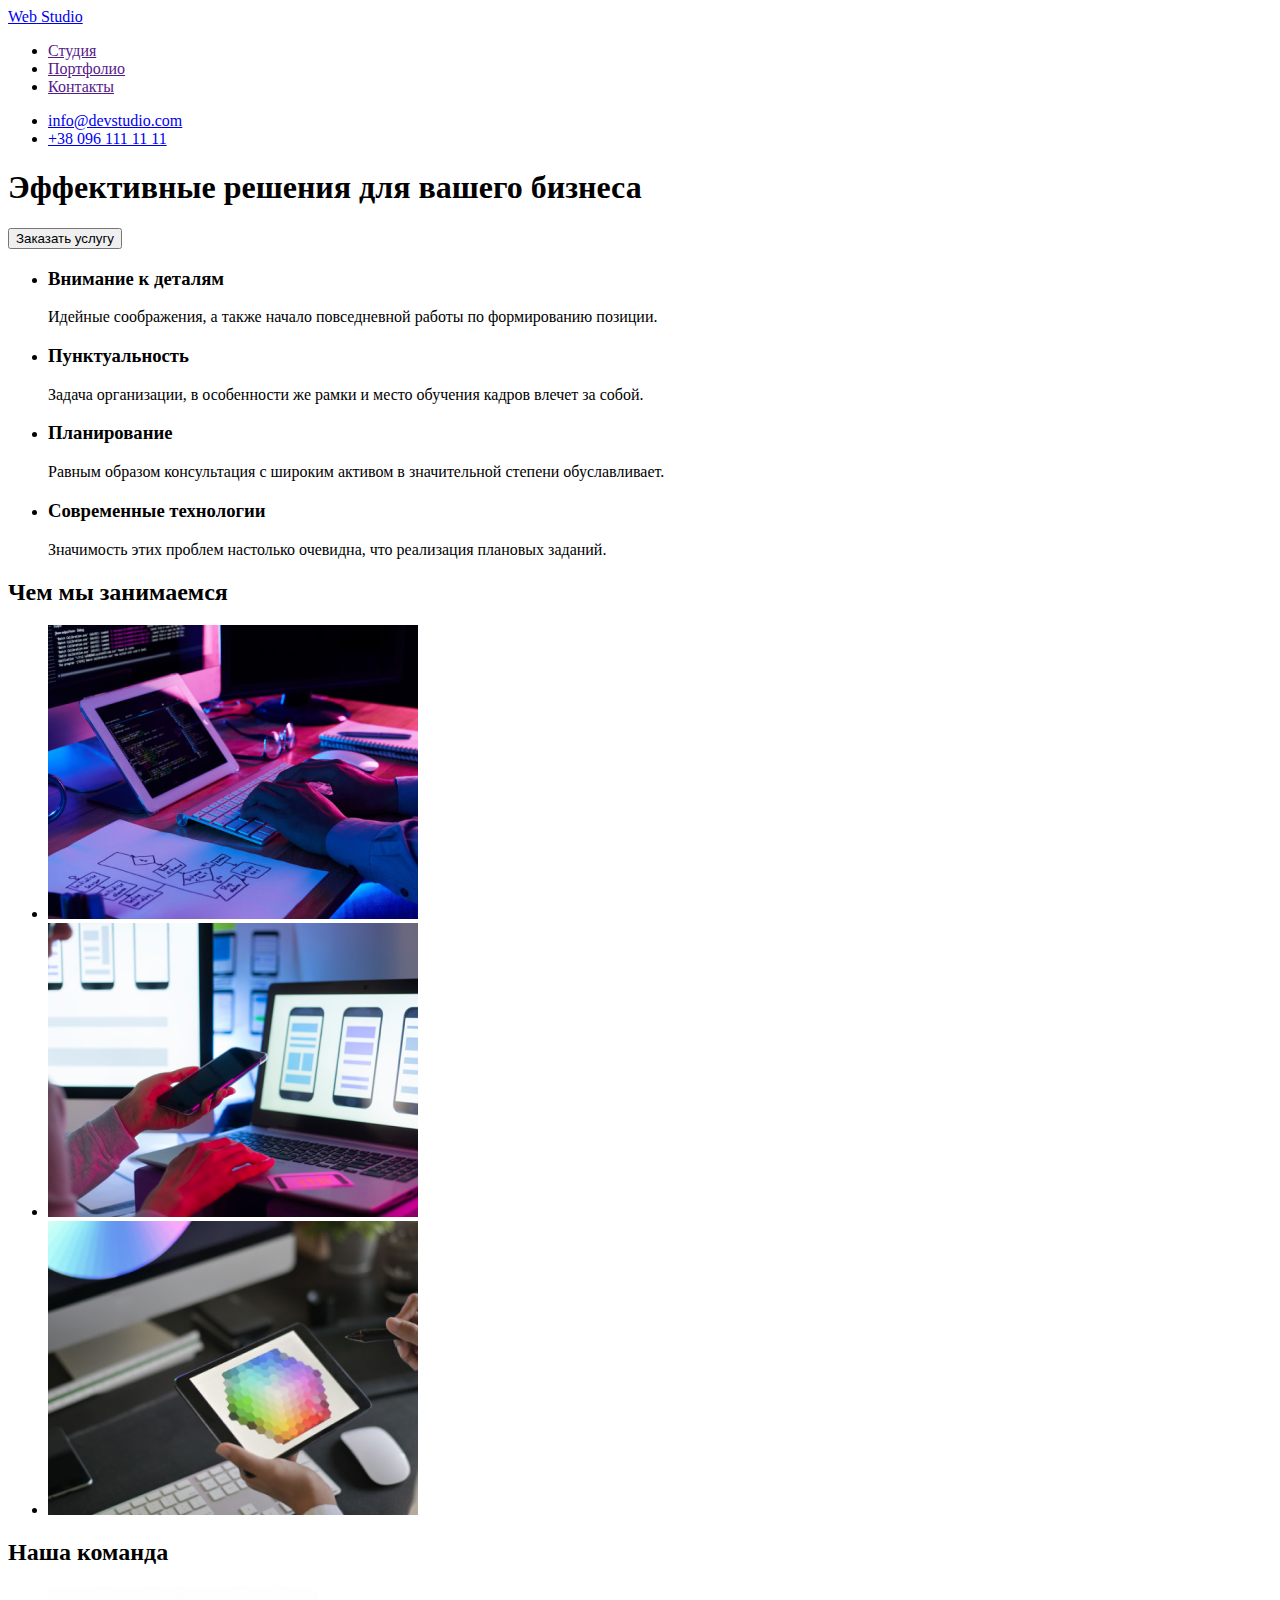
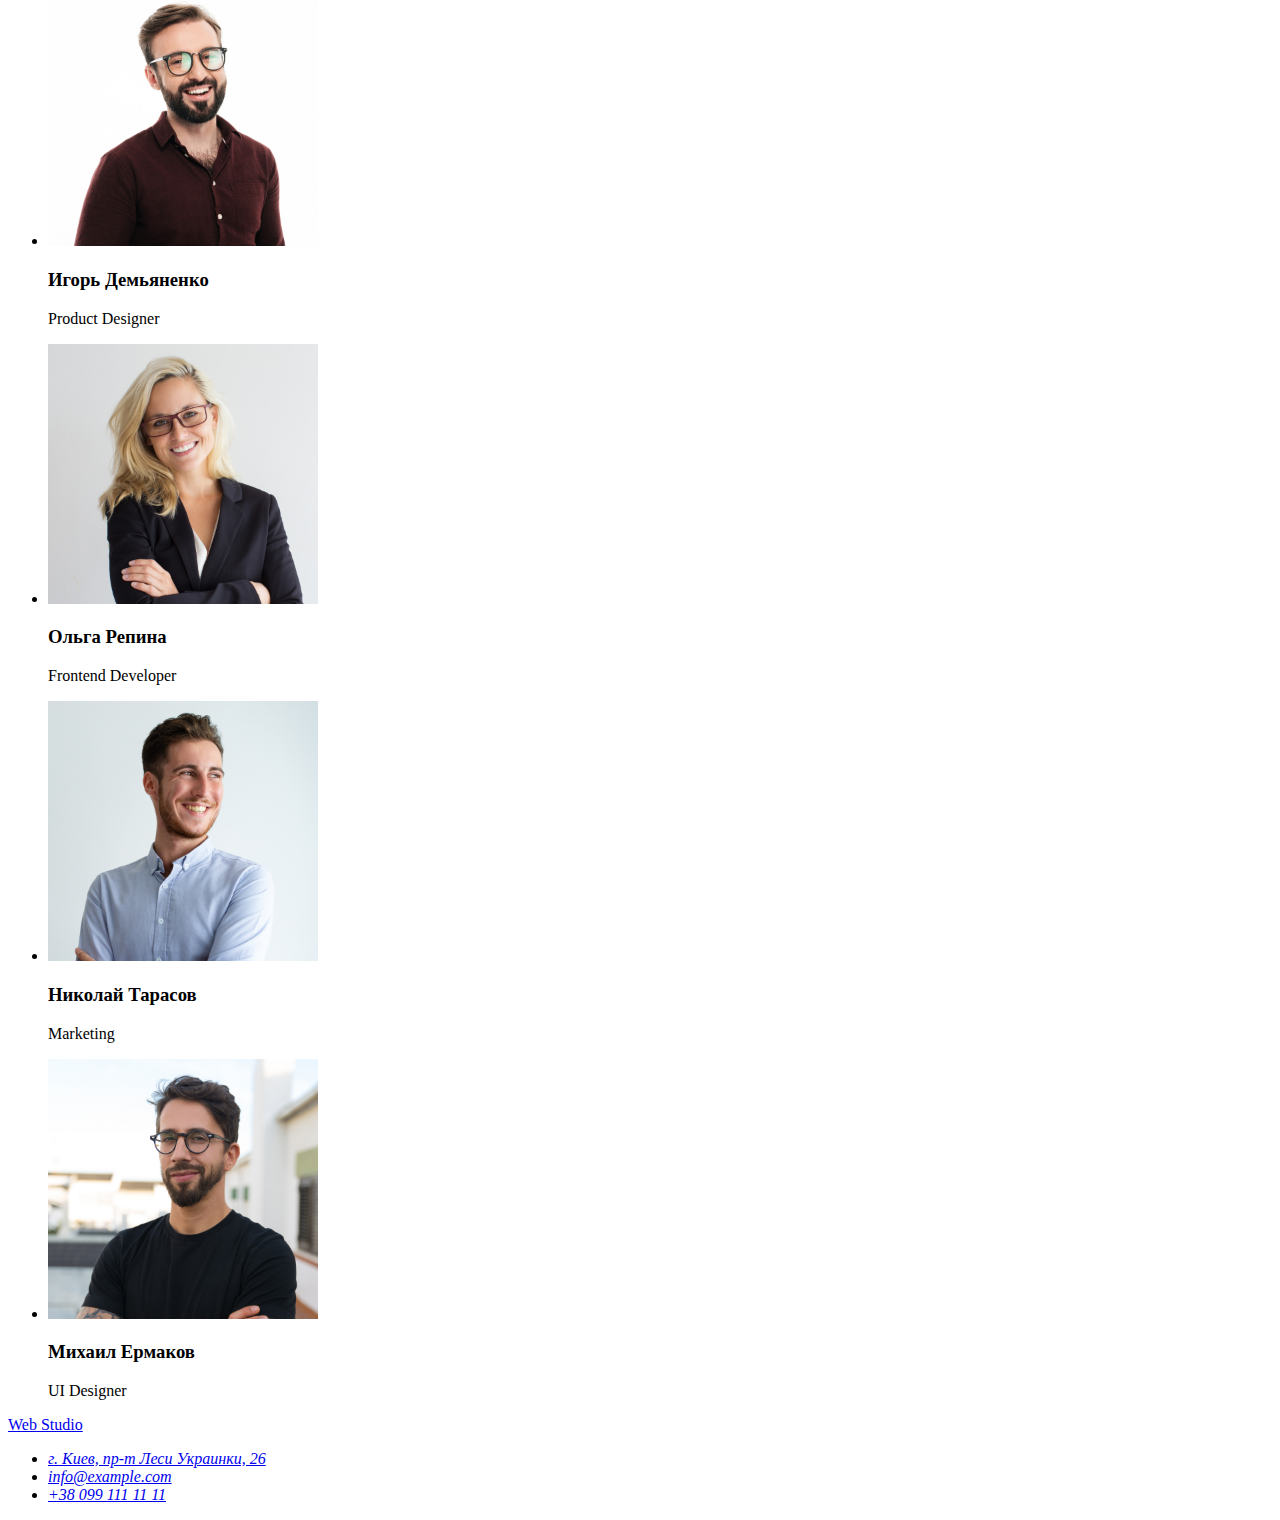
==== index.html @ b1310fa3 "hw-01" ====
<!DOCTYPE html>
<html lang="ru">
  <head>
    <meta charset="UTF-8" />
    <meta name="viewport" content="width=device-width, initial-scale=1.0" />
    <title>Web Studio</title>
    <link rel="stylesheet" href="./css/normalize.css" />
    <link rel="stylesheet" href="./css/style.css" />
  </head>
  <body>
    <header>
      <nav>
        <a href="/"><span>Web</span> Studio</a>
        <ul>
          <li><a href="">Студия</a></li>
          <li><a href="">Портфолио</a></li>
          <li><a href="">Контакты</a></li>
        </ul>
      </nav>
      <ul>
        <li><a href="mailto:info@devstudio.com">info@devstudio.com</a></li>
        <li><a href="tel:+380961111111">+38 096 111 11 11</a></li>
      </ul>
    </header>

    <main>
      <!--наш герой-->
      <section>
        <h1>Эффективные решения для вашего бизнеса</h1>
        <button type="button">Заказать услугу</button>
      </section>
      <section>
        <h2 hidden>Наши преимущества</h2>
        <ul>
          <li>
            <h3>Внимание к деталям</h3>
            <p>Идейные соображения, а также начало повседневной работы по формированию позиции.</p>
          </li>
          <li>
            <h3>Пунктуальность</h3>
            <p>
              Задача организации, в особенности же рамки и место обучения кадров влечет за собой.
            </p>
          </li>
          <li>
            <h3>Планирование</h3>
            <p>
              Равным образом консультация с широким активом в значительной степени обуславливает.
            </p>
          </li>
          <li>
            <h3>Современные технологии</h3>
            <p>Значимость этих проблем настолько очевидна, что реализация плановых заданий.</p>
          </li>
        </ul>
      </section>
      <section>
        <h2>Чем мы занимаемся</h2>
        <ul>
          <li>
            <img
              src="./img/section1/img1.png"
              alt="Набирает код на клавиатуре"
              width="370"
              height="294"
            />
          </li>
          <li>
            <img
              src="./img/section1/img2.png"
              alt="Работа над интерфейсом приложения"
              width="370"
              height="294"
            />
          </li>
          <li>
            <img src="./img/section1/img3.png" alt="Подбирает оттенок" width="370" height="294" />
          </li>
        </ul>
      </section>
      <section>
        <h2>Наша команда</h2>
        <ul>
          <li>
            <img src="./img/workers/img1.jpg" alt="фото дизайнера" width="270" height="260" />
            <h3>Игорь Демьяненко</h3>
            <p lang="en">Product Designer</p>
          </li>
          <li>
            <img src="./img/workers/img2.jpg" alt="фото разработчика" width="270" height="260" />
            <h3>Ольга Репина</h3>
            <p lang="en">Frontend Developer</p>
          </li>
          <li>
            <img src="./img/workers/img3.jpg" alt="фото маркетолога" width="270" height="260" />
            <h3>Николай Тарасов</h3>
            <p lang="en">Marketing</p>
          </li>
          <li>
            <img src="./img/workers/img4.jpg" alt="фото дизайнера" width="270" height="260" />
            <h3>Михаил Ермаков</h3>
            <p lang="en">UI Designer</p>
          </li>
        </ul>
      </section>
    </main>

    <footer>
      <a href="./"><span>Web</span> Studio</a>
      <address>
        <ul>
          <li>
            <a
              href="https://goo.gl/maps/Q6uRzFfssZwTeoqv6"
              target="_blank"
              rel="noopener noreferrer"
              >г. Киев, пр-т Леси Украинки, 26</a
            >
          </li>
          <li><a href="mailto:info@example.com">info@example.com</a></li>
          <li><a href="tel:+380961111111">+38 099 111 11 11</a></li>
        </ul>
      </address>
    </footer>
  </body>
</html>
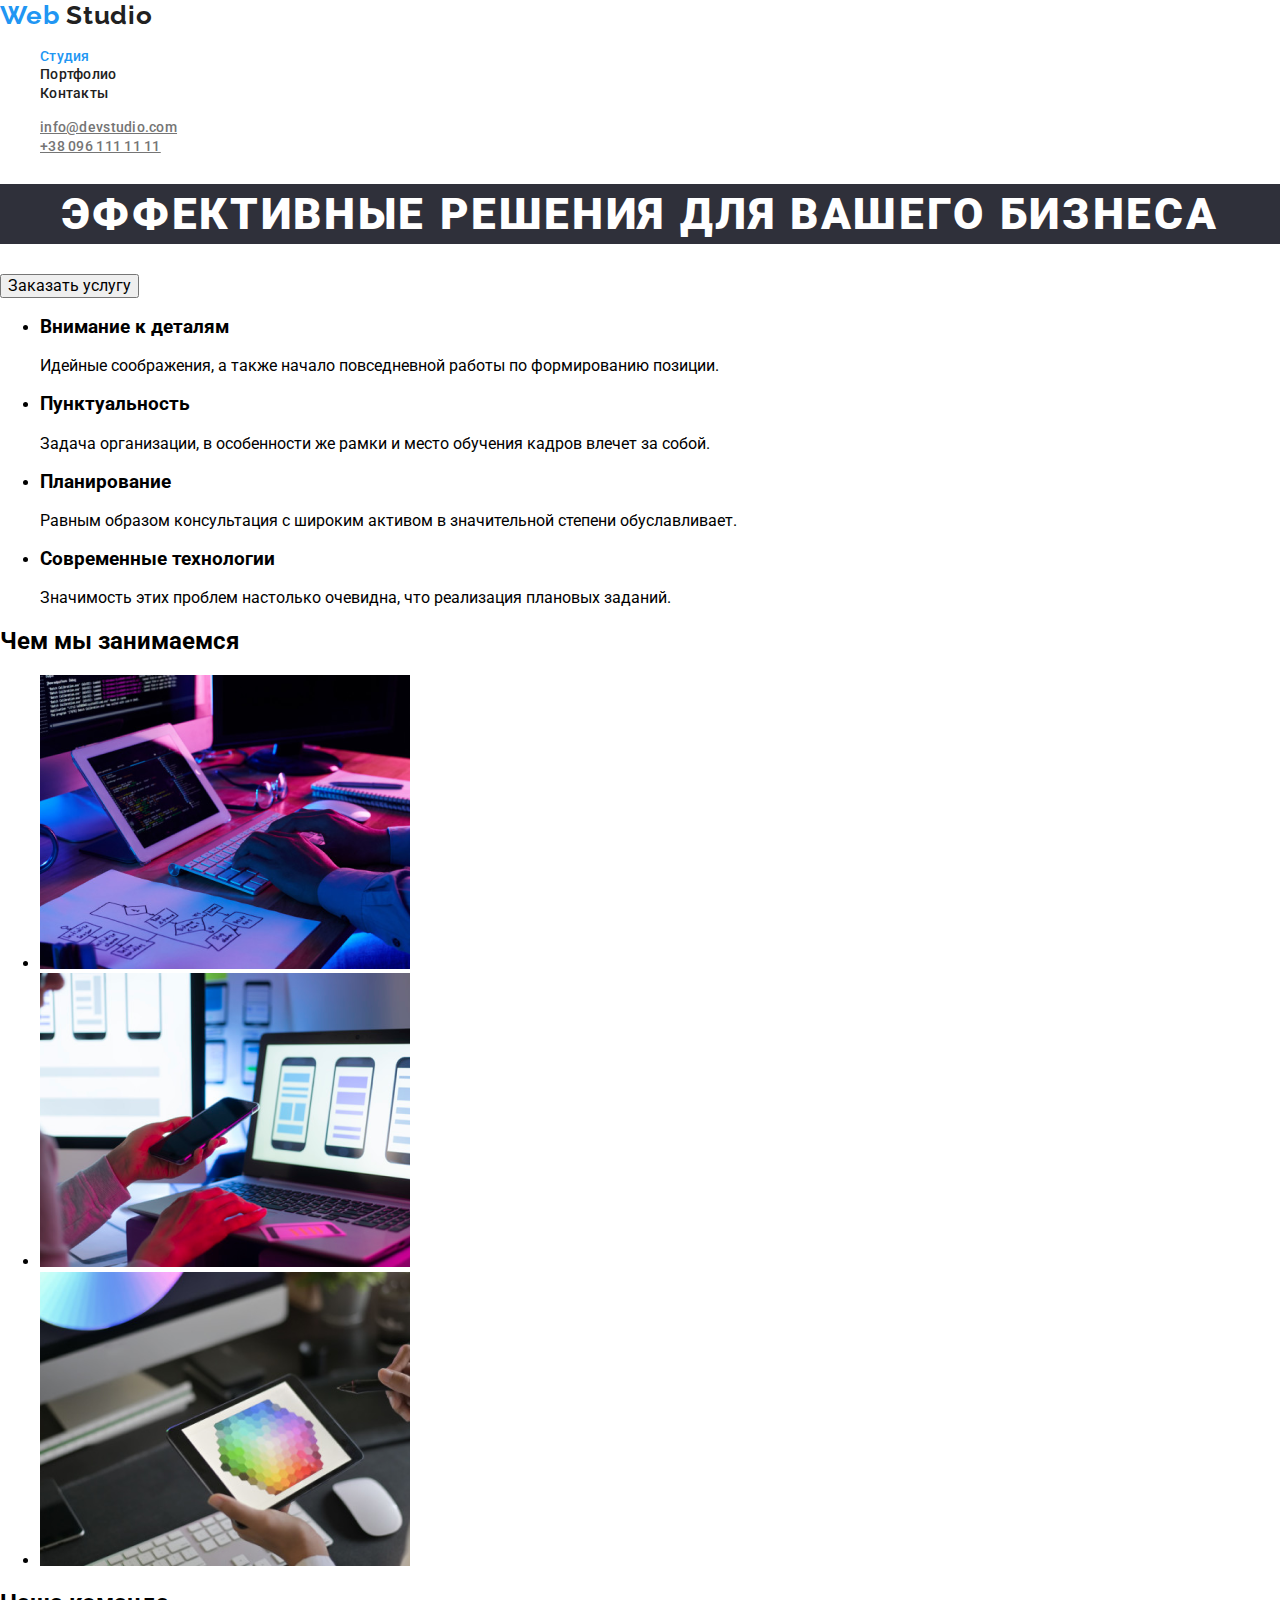
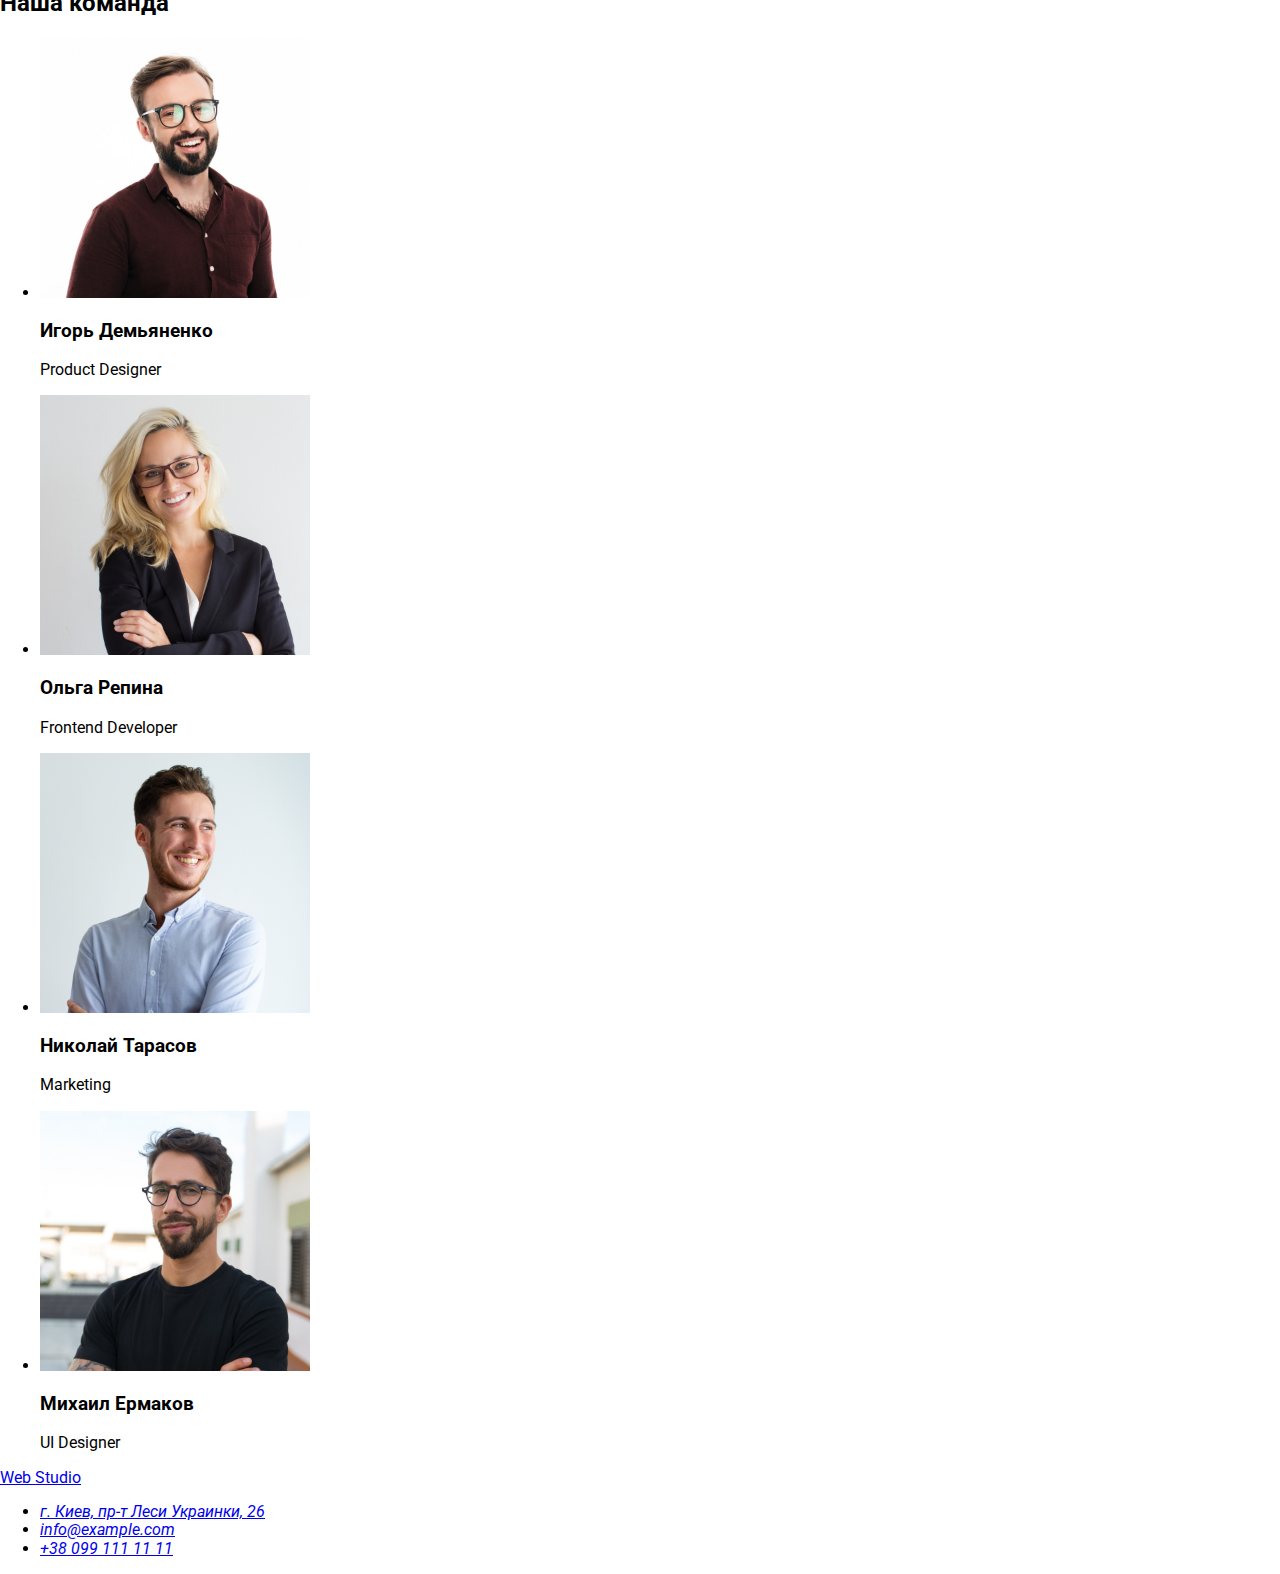
==== commit 36b9fbd8: "add classes" ====
--- a/index.html
+++ b/index.html
@@ -4,30 +4,41 @@
     <meta charset="UTF-8" />
     <meta name="viewport" content="width=device-width, initial-scale=1.0" />
     <title>Web Studio</title>
-    <link rel="stylesheet" href="./css/normalize.css" />
-    <link rel="stylesheet" href="./css/style.css" />
+    <link rel="preconnect" href="https://fonts.gstatic.com" />
+    <link
+      href="https://fonts.googleapis.com/css2?family=Raleway:wght@700&family=Roboto:wght@400;500;700;900&display=swap"
+      rel="stylesheet"
+    />
+    <link rel="stylesheet" href="./css/modern-normalize.css" />
+    <link rel="stylesheet" href="./css/styles.css" />
   </head>
   <body>
-    <header>
-      <nav>
-        <a href="/"><span>Web</span> Studio</a>
-        <ul>
-          <li><a href="">Студия</a></li>
-          <li><a href="">Портфолио</a></li>
-          <li><a href="">Контакты</a></li>
+    <header class="header">
+      <nav class="navigation">
+        <a class="header-logo-link" href="/"><span class="logo-decoration">Web</span> Studio</a>
+        <ul class="header-nav-list">
+          <li class="header-nav-point"><a class="header-nav-link page" href="">Студия</a></li>
+          <li class="header-nav-point">
+            <a class="header-nav-link" href="./portfolio.html">Портфолио</a>
+          </li>
+          <li class="header-nav-point"><a class="header-nav-link" href="">Контакты</a></li>
         </ul>
       </nav>
-      <ul>
-        <li><a href="mailto:info@devstudio.com">info@devstudio.com</a></li>
-        <li><a href="tel:+380961111111">+38 096 111 11 11</a></li>
+      <ul class="contacts">
+        <li class="contacts-list">
+          <a class="contacts-link" href="mailto:info@devstudio.com">info@devstudio.com</a>
+        </li>
+        <li class="contacts-list">
+          <a class="contacts-link" href="tel:+380961111111">+38 096 111 11 11</a>
+        </li>
       </ul>
     </header>
 
     <main>
       <!--наш герой-->
-      <section>
-        <h1>Эффективные решения для вашего бизнеса</h1>
-        <button type="button">Заказать услугу</button>
+      <section class="hero">
+        <h1 class="hero-title">Эффективные решения для вашего бизнеса</h1>
+        <button class="btn" type="button">Заказать услугу</button>
       </section>
       <section>
         <h2 hidden>Наши преимущества</h2>
--- a/css/styles.css
+++ b/css/styles.css
@@ -0,0 +1,85 @@
+:root {
+  --main-text-color: #757575;
+  --accent-color-blue: #2196f3;
+  --text-white-color: #ffffff;
+  --color-head-link-title: #212121;
+  --background-page: #e5e5e5;
+  --hero-background-color: #2f303a;
+  --background-grey-color: #f5f4fa;
+  --footer-link-color: rgba(255, 255, 255, 0.6);
+
+  --text-main-font: roboto, sans-serif;
+  --text-logo-font: raleway, sans-serif;
+}
+
+body {
+  font-family: var(--text-main-font);
+}
+
+/*     header     */
+
+.header-logo-link {
+  color: var(--color-head-link-title);
+  font-family: var(--text-logo-font);
+  font-style: normal;
+  font-weight: 700;
+  font-size: 26px;
+  line-height: 1.192;
+  letter-spacing: 0.03em;
+
+  text-decoration: none;
+}
+
+.logo-decoration {
+  color: var(--accent-color-blue);
+}
+
+.header-nav-list,
+.contacts-list {
+  list-style: none;
+}
+
+.header-nav-link {
+  color: var(--color-head-link-title);
+  text-decoration: none;
+  font-weight: 500;
+  font-size: 14px;
+  line-height: 1.143;
+  letter-spacing: 0.02em;
+}
+
+.header-nav-link:hover,
+.header-nav-link:focus {
+  color: var(--accent-color-blue);
+}
+
+.header-nav-link.page {
+  color: var(--accent-color-blue);
+}
+
+.contacts-link {
+  color: var(--main-text-color);
+  font-weight: 500;
+  font-size: 14px;
+  line-height: 1.143;
+  letter-spacing: 0.02em;
+}
+
+.contacts-link:hover,
+.contacts-link:focus {
+  color: var(--accent-color-blue);
+}
+
+/*    end header    */
+
+/*     HERO   */
+.hero-title {
+  color: var(--text-white-color);
+  font-weight: 900;
+  font-size: 44px;
+  line-height: 1.364;
+  text-align: center;
+  letter-spacing: 0.06em;
+  text-transform: uppercase;
+  background-color: var(--hero-background-color);
+}
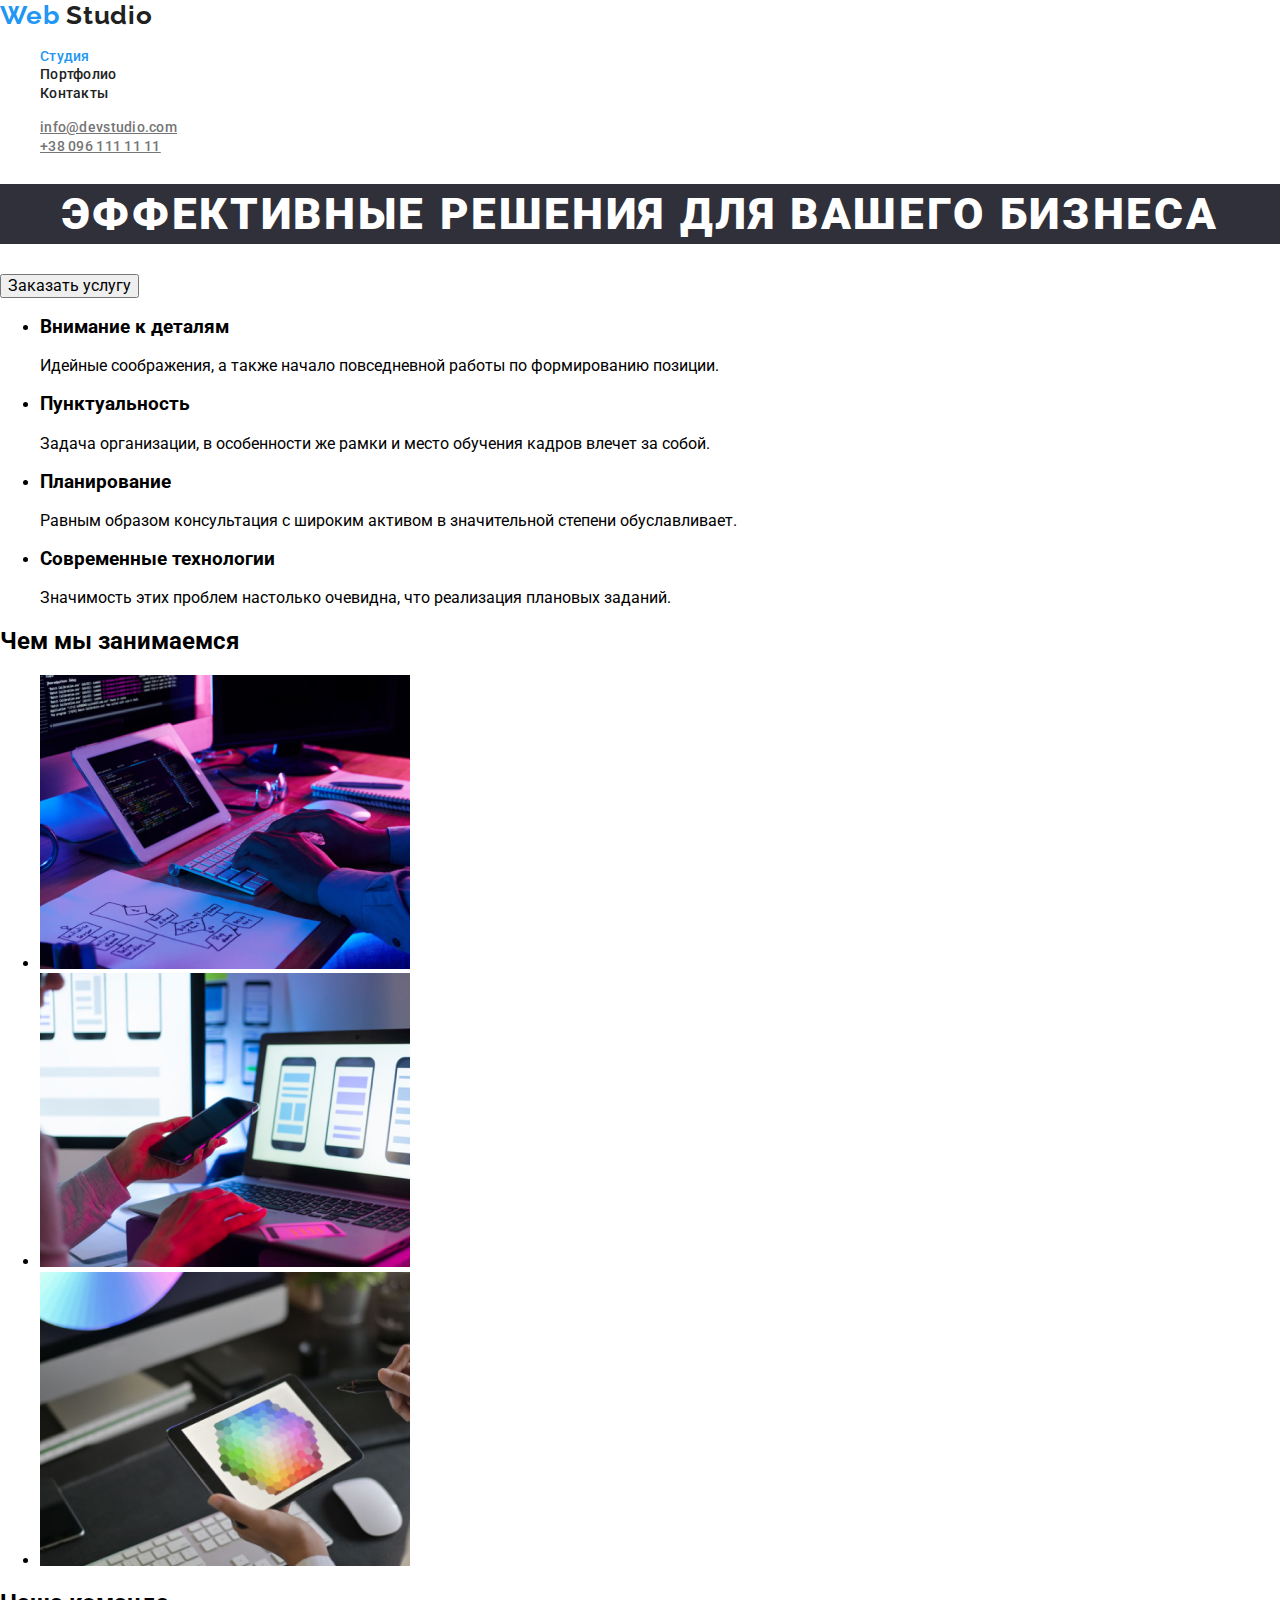
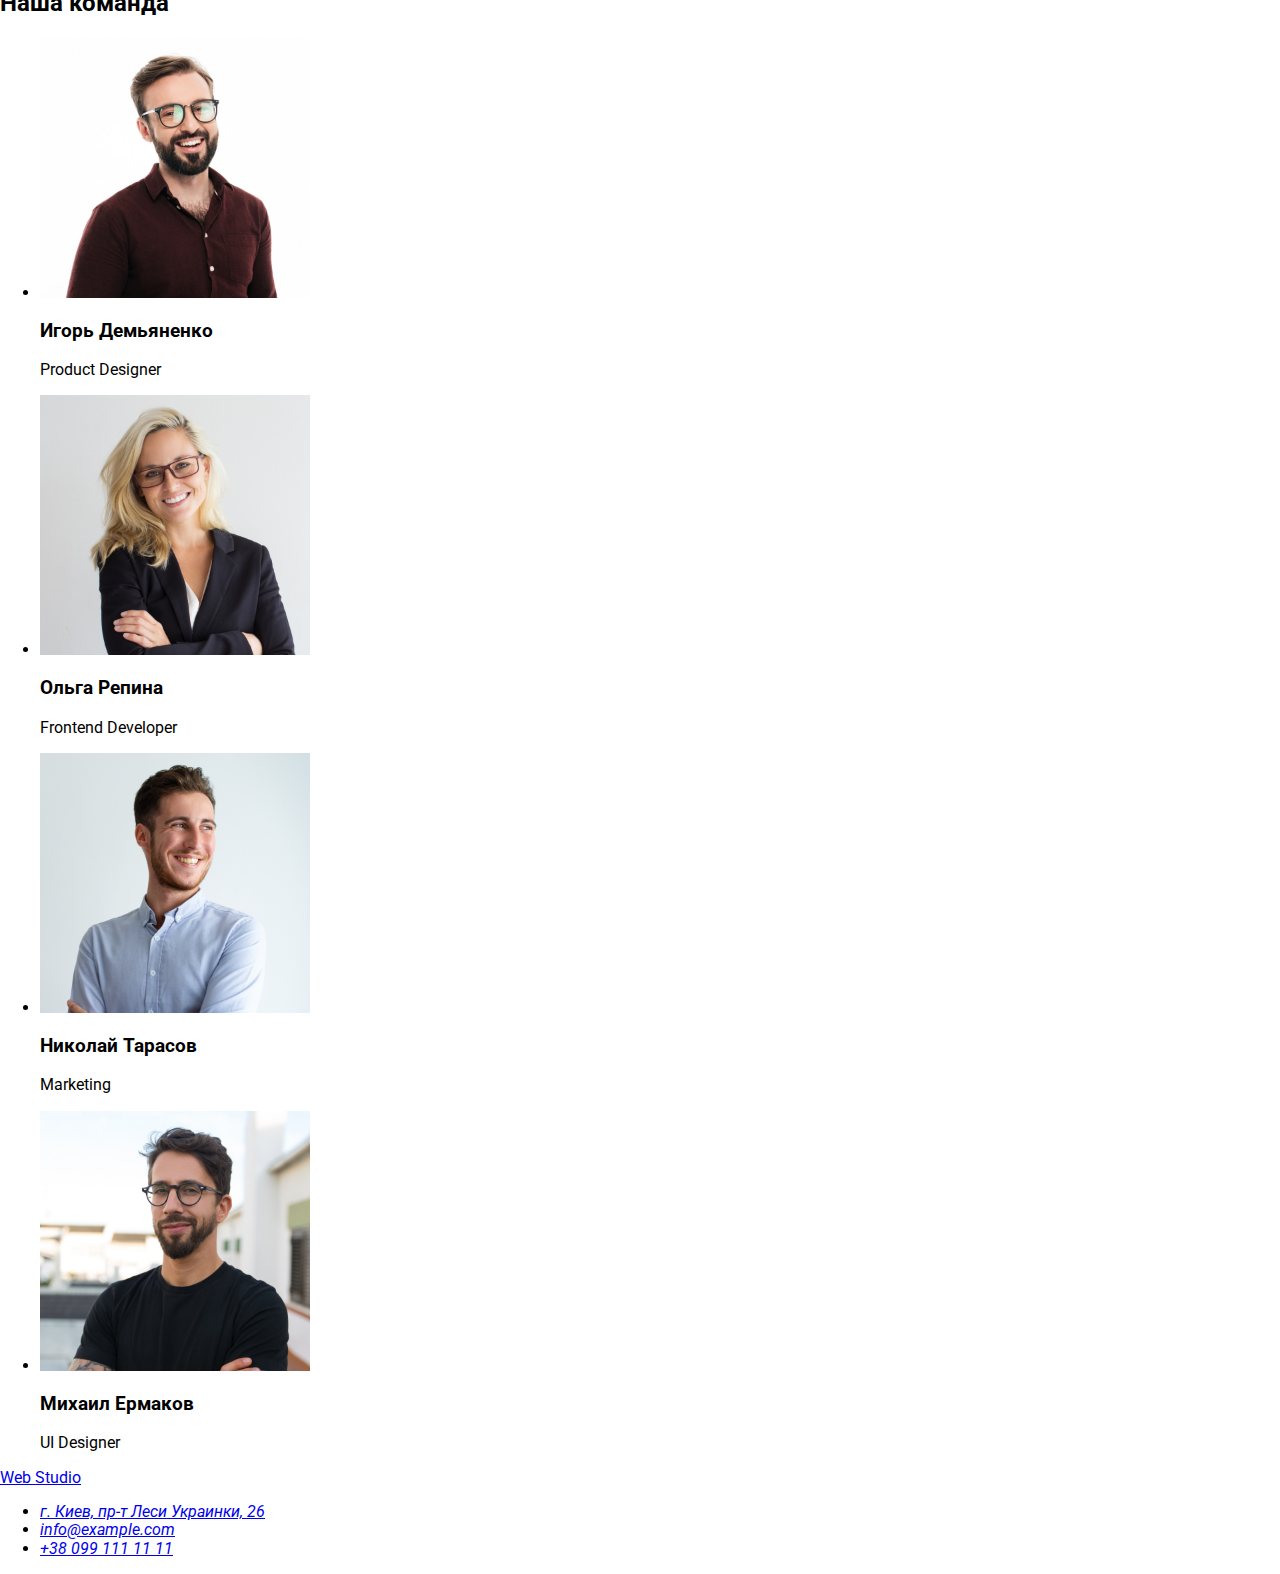
==== commit 48588259: "correct img" ====
--- a/index.html
+++ b/index.html
@@ -70,7 +70,7 @@
         <ul>
           <li>
             <img
-              src="./img/section1/img1.png"
+              src="./img/section1/img1.jpg"
               alt="Набирает код на клавиатуре"
               width="370"
               height="294"
@@ -78,14 +78,14 @@
           </li>
           <li>
             <img
-              src="./img/section1/img2.png"
+              src="./img/section1/img2.jpg"
               alt="Работа над интерфейсом приложения"
               width="370"
               height="294"
             />
           </li>
           <li>
-            <img src="./img/section1/img3.png" alt="Подбирает оттенок" width="370" height="294" />
+            <img src="./img/section1/img3.jpg" alt="Подбирает оттенок" width="370" height="294" />
           </li>
         </ul>
       </section>
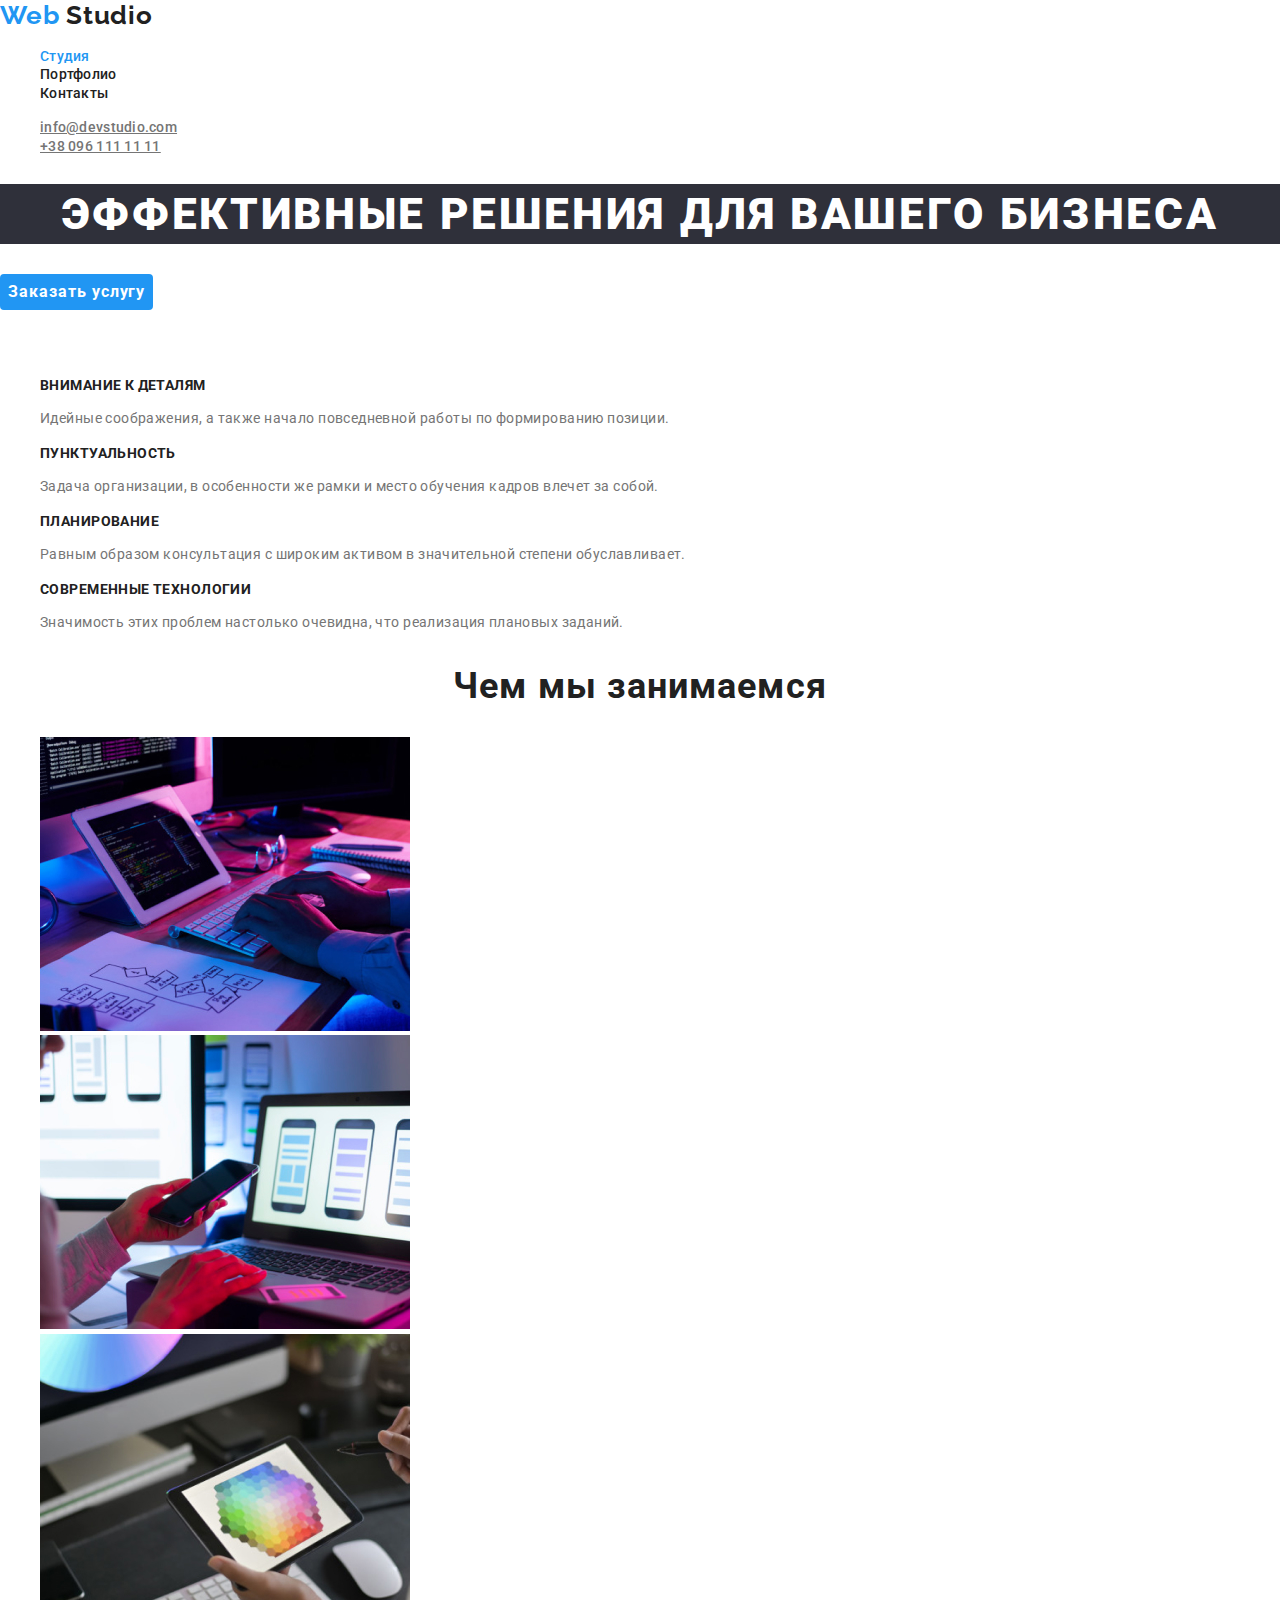
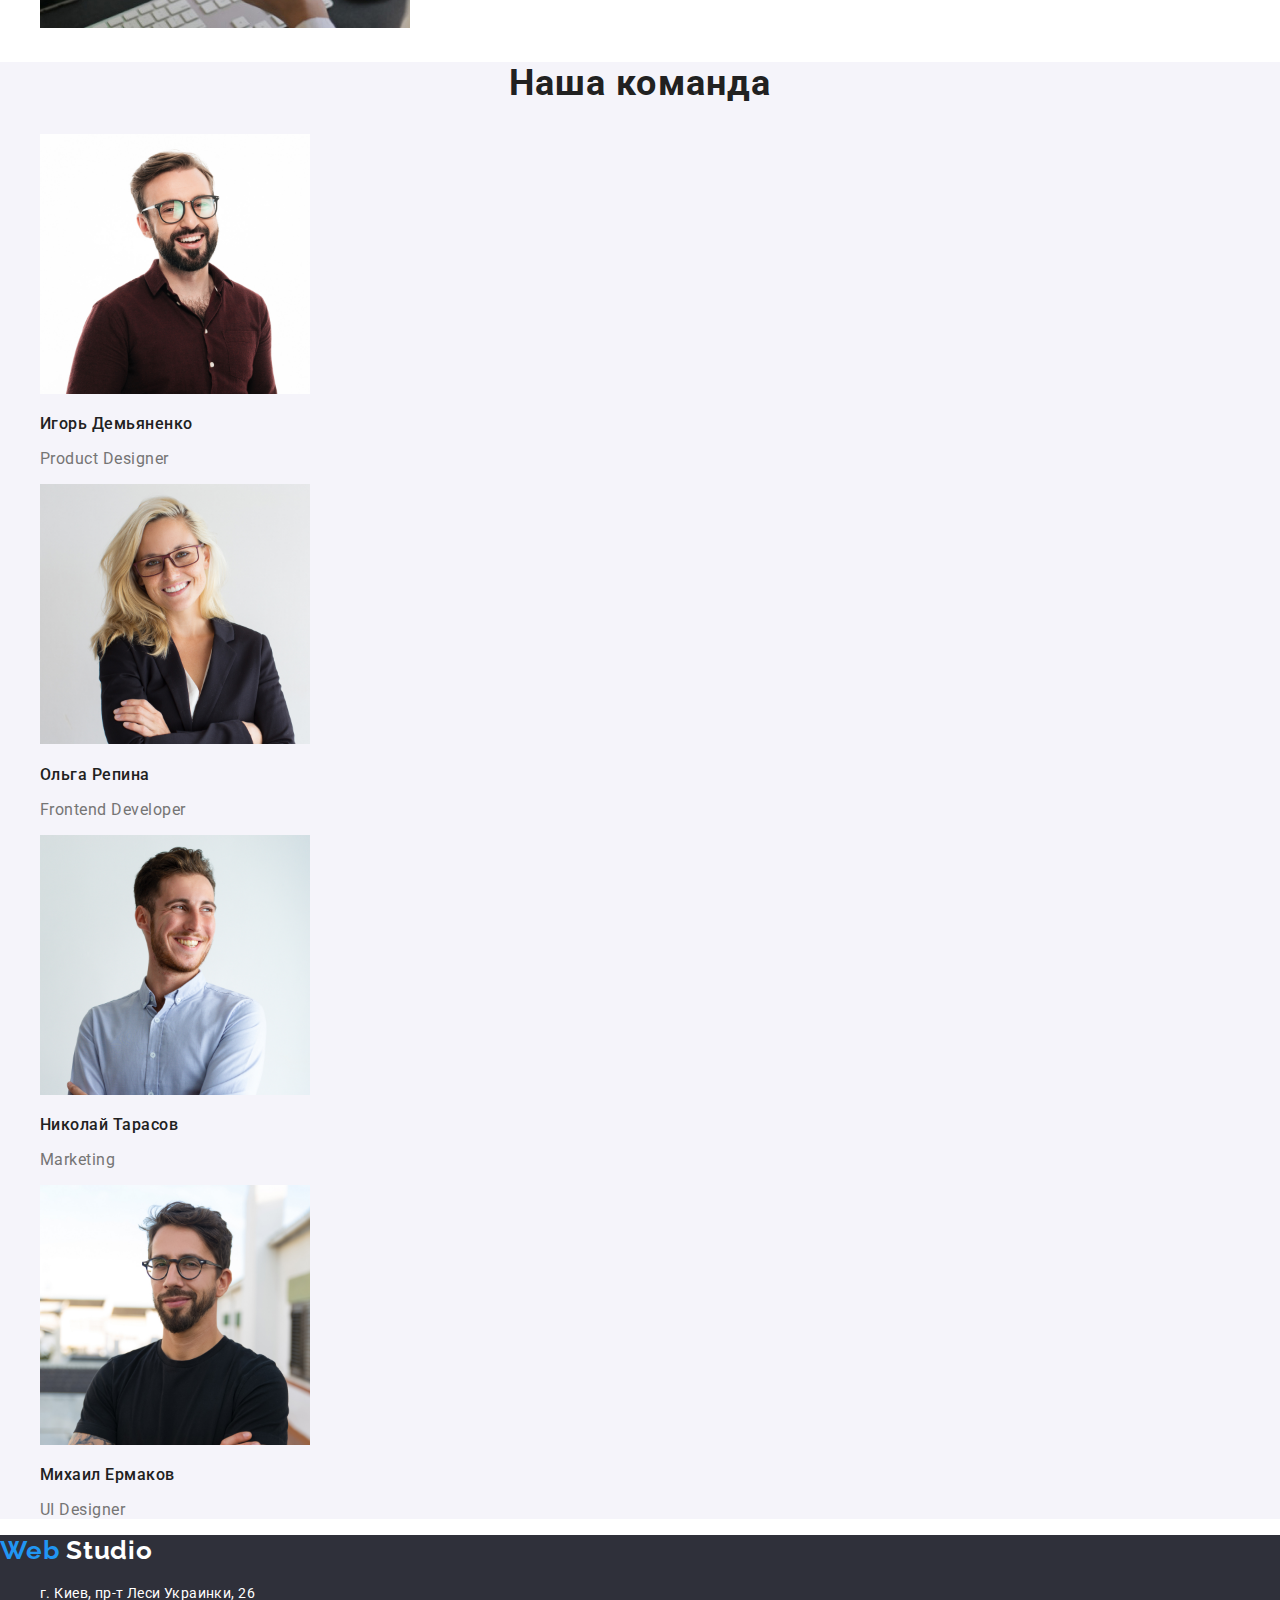
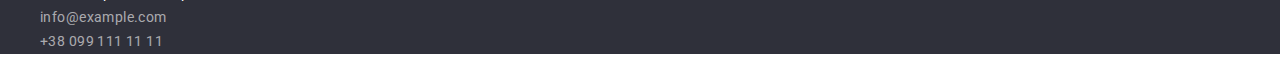
==== commit 77237944: "correction index.html" ====
--- a/index.html
+++ b/index.html
@@ -16,7 +16,7 @@
     <header class="header">
       <nav class="navigation">
         <a class="header-logo-link" href="/"><span class="logo-decoration">Web</span> Studio</a>
-        <ul class="header-nav-list">
+        <ul class="header-nav-list list-customization">
           <li class="header-nav-point"><a class="header-nav-link page" href="">Студия</a></li>
           <li class="header-nav-point">
             <a class="header-nav-link" href="./portfolio.html">Портфолио</a>
@@ -24,7 +24,7 @@
           <li class="header-nav-point"><a class="header-nav-link" href="">Контакты</a></li>
         </ul>
       </nav>
-      <ul class="contacts">
+      <ul class="contacts list-customization">
         <li class="contacts-list">
           <a class="contacts-link" href="mailto:info@devstudio.com">info@devstudio.com</a>
         </li>
@@ -40,96 +40,137 @@
         <h1 class="hero-title">Эффективные решения для вашего бизнеса</h1>
         <button class="btn" type="button">Заказать услугу</button>
       </section>
-      <section>
-        <h2 hidden>Наши преимущества</h2>
-        <ul>
-          <li>
-            <h3>Внимание к деталям</h3>
-            <p>Идейные соображения, а также начало повседневной работы по формированию позиции.</p>
+      <section class="advantages">
+        <h2 class="hidden-title">Наши преимущества</h2>
+        <ul class="advantages-list list-customization">
+          <li class="advantages-list-point">
+            <h3 class="advantages-list-title">Внимание к деталям</h3>
+            <p class="advantages-list-text">
+              Идейные соображения, а также начало повседневной работы по формированию позиции.
+            </p>
           </li>
-          <li>
-            <h3>Пунктуальность</h3>
-            <p>
+          <li class="advantages-list-point">
+            <h3 class="advantages-list-title">Пунктуальность</h3>
+            <p class="advantages-list-text">
               Задача организации, в особенности же рамки и место обучения кадров влечет за собой.
             </p>
           </li>
-          <li>
-            <h3>Планирование</h3>
-            <p>
+          <li class="advantages-list-point">
+            <h3 class="advantages-list-title">Планирование</h3>
+            <p class="advantages-list-text">
               Равным образом консультация с широким активом в значительной степени обуславливает.
             </p>
           </li>
-          <li>
-            <h3>Современные технологии</h3>
-            <p>Значимость этих проблем настолько очевидна, что реализация плановых заданий.</p>
+          <li class="advantages-list-point">
+            <h3 class="advantages-list-title">Современные технологии</h3>
+            <p class="advantages-list-text">
+              Значимость этих проблем настолько очевидна, что реализация плановых заданий.
+            </p>
           </li>
         </ul>
       </section>
-      <section>
-        <h2>Чем мы занимаемся</h2>
-        <ul>
-          <li>
+      <section class="services">
+        <h2 class="services-title">Чем мы занимаемся</h2>
+        <ul class="services-list list-customization">
+          <li class="services-list-point">
             <img
+              class="services-list-img"
               src="./img/section1/img1.jpg"
               alt="Набирает код на клавиатуре"
               width="370"
               height="294"
             />
           </li>
-          <li>
+          <li class="services-list-point">
             <img
+              class="services-list-img"
               src="./img/section1/img2.jpg"
               alt="Работа над интерфейсом приложения"
               width="370"
               height="294"
             />
           </li>
-          <li>
-            <img src="./img/section1/img3.jpg" alt="Подбирает оттенок" width="370" height="294" />
+          <li class="services-list-point">
+            <img
+              class="services-list-img"
+              src="./img/section1/img3.jpg"
+              alt="Подбирает оттенок"
+              width="370"
+              height="294"
+            />
           </li>
         </ul>
       </section>
-      <section>
-        <h2>Наша команда</h2>
-        <ul>
-          <li>
-            <img src="./img/workers/img1.jpg" alt="фото дизайнера" width="270" height="260" />
-            <h3>Игорь Демьяненко</h3>
-            <p lang="en">Product Designer</p>
+      <section class="team">
+        <h2 class="team-title">Наша команда</h2>
+        <ul class="team-list list-customization">
+          <li class="team-list-point">
+            <img
+              class="team-list-img"
+              src="./img/workers/img1.jpg"
+              alt="фото дизайнера"
+              width="270"
+              height="260"
+            />
+            <h3 class="team-list-title">Игорь Демьяненко</h3>
+            <p class="team-list-description" lang="en">Product Designer</p>
           </li>
-          <li>
-            <img src="./img/workers/img2.jpg" alt="фото разработчика" width="270" height="260" />
-            <h3>Ольга Репина</h3>
-            <p lang="en">Frontend Developer</p>
+          <li class="team-list-point">
+            <img
+              class="team-list-img"
+              src="./img/workers/img2.jpg"
+              alt="фото разработчика"
+              width="270"
+              height="260"
+            />
+            <h3 class="team-list-title">Ольга Репина</h3>
+            <p class="team-list-description" lang="en">Frontend Developer</p>
           </li>
-          <li>
-            <img src="./img/workers/img3.jpg" alt="фото маркетолога" width="270" height="260" />
-            <h3>Николай Тарасов</h3>
-            <p lang="en">Marketing</p>
+          <li class="team-list-point">
+            <img
+              class="team-list-img"
+              src="./img/workers/img3.jpg"
+              alt="фото маркетолога"
+              width="270"
+              height="260"
+            />
+            <h3 class="team-list-title">Николай Тарасов</h3>
+            <p class="team-list-description" lang="en">Marketing</p>
           </li>
-          <li>
-            <img src="./img/workers/img4.jpg" alt="фото дизайнера" width="270" height="260" />
-            <h3>Михаил Ермаков</h3>
-            <p lang="en">UI Designer</p>
+          <li class="team-list-point">
+            <img
+              class="team-list-img"
+              src="./img/workers/img4.jpg"
+              alt="фото дизайнера"
+              width="270"
+              height="260"
+            />
+            <h3 class="team-list-title">Михаил Ермаков</h3>
+            <p class="team-list-description" lang="en">UI Designer</p>
           </li>
         </ul>
       </section>
     </main>
 
-    <footer>
-      <a href="./"><span>Web</span> Studio</a>
-      <address>
-        <ul>
-          <li>
+    <footer class="footer">
+      <a class="footer-logo-link" href="./"><span class="logo-decoration">Web</span> Studio</a>
+      <address class="footer-contacts">
+        <ul class="footer-contacts-list list-customization">
+          <li class="footer-contacts-list-point">
             <a
+              class="footer-contacts-link-address"
               href="https://goo.gl/maps/Q6uRzFfssZwTeoqv6"
               target="_blank"
               rel="noopener noreferrer"
               >г. Киев, пр-т Леси Украинки, 26</a
             >
           </li>
-          <li><a href="mailto:info@example.com">info@example.com</a></li>
-          <li><a href="tel:+380961111111">+38 099 111 11 11</a></li>
+          <li class="footer-contacts-list-point">
+            <a class="footer-contacts-link" href="mailto:info@example.com">info@example.com</a>
+          </li>
+          <li class="footer-contacts-list-point">
+            <a class="footer-contacts-link" href="tel:+380961111111">+38 099 111 11 11</a>
+          </li>
         </ul>
       </address>
     </footer>
--- a/css/styles.css
+++ b/css/styles.css
@@ -3,7 +3,7 @@
   --accent-color-blue: #2196f3;
   --text-white-color: #ffffff;
   --color-head-link-title: #212121;
-  --background-page: #e5e5e5;
+  /*--background-page: #e5e5e5;*/
   --hero-background-color: #2f303a;
   --background-grey-color: #f5f4fa;
   --footer-link-color: rgba(255, 255, 255, 0.6);
@@ -14,6 +14,7 @@
 
 body {
   font-family: var(--text-main-font);
+  /*background-color: var(--background-page);*/
 }
 
 /*     header     */
@@ -34,8 +35,15 @@
   color: var(--accent-color-blue);
 }
 
-.header-nav-list,
-.contacts-list {
+/*.header-nav-list,
+.contacts-list,
+.advantages-list,
+.services-list,
+.team-list,
+.footer-contacts-list,
+.portfolio-nav-list,
+.work-examples*/
+.list-customization {
   list-style: none;
 }
 
@@ -49,25 +57,22 @@
 }
 
 .header-nav-link:hover,
-.header-nav-link:focus {
-  color: var(--accent-color-blue);
-}
-
-.header-nav-link.page {
-  color: var(--accent-color-blue);
-}
-
-.contacts-link {
-  color: var(--main-text-color);
-  font-weight: 500;
-  font-size: 14px;
-  line-height: 1.143;
-  letter-spacing: 0.02em;
-}
-
+.header-nav-link:focus,
 .contacts-link:hover,
 .contacts-link:focus {
   color: var(--accent-color-blue);
+}
+
+.header-nav-link.page {
+  color: var(--accent-color-blue);
+}
+
+.contacts-link {
+  color: var(--main-text-color);
+  font-weight: 500;
+  font-size: 14px;
+  line-height: 1.143;
+  letter-spacing: 0.02em;
 }
 
 /*    end header    */
@@ -83,3 +88,181 @@
   text-transform: uppercase;
   background-color: var(--hero-background-color);
 }
+
+.btn {
+  color: var(--text-white-color);
+  background-color: var(--accent-color-blue);
+  font-family: var(--text-main-font);
+  font-weight: 700;
+  font-size: 16px;
+  line-height: 1.875;
+  /*display: flex;
+  align-items: center;
+  text-align: center;*/
+  letter-spacing: 0.06em;
+  border: 2px solid var(--accent-color-blue);
+  border-radius: 4px;
+}
+
+/*     END HERO     */
+
+/*  Наши преимущества  */
+
+/*dorabotaju*/
+.hidden-title {
+  color: var(--text-white-color);
+}
+
+.advantages-list-title {
+  font-weight: 700;
+  font-size: 14px;
+  line-height: 1.143;
+  letter-spacing: 0.03em;
+  text-transform: uppercase;
+  color: var(--color-head-link-title);
+}
+
+.advantages-list-text {
+  font-weight: 400;
+  font-size: 14px;
+  line-height: 1.714;
+  letter-spacing: 0.03em;
+
+  color: var(--main-text-color);
+}
+
+/*  END Наши преимущества  */
+
+/*   services    */
+
+.services-title,
+.team-title {
+  font-weight: 700;
+  font-size: 36px;
+  line-height: 1.167;
+  text-align: center;
+  letter-spacing: 0.03em;
+
+  color: var(--color-head-link-title);
+}
+
+/*   services    */
+/*       TEAM      */
+
+.team {
+  background-color: var(--background-grey-color);
+}
+.team-list-title {
+  font-weight: 500;
+  font-size: 16px;
+  line-height: 1.188;
+  /*text-align: center;*/
+  letter-spacing: 0.03em;
+
+  color: var(--color-head-link-title);
+}
+
+.team-list-description {
+  font-weight: 400;
+  font-size: 16px;
+  line-height: 19px;
+  /* text-align: center; */
+  letter-spacing: 0.03em;
+
+  color: var(--main-text-color);
+}
+
+/*       END TEAM      */
+
+/*     FOOTER    */
+
+.footer {
+  background-color: var(--hero-background-color);
+}
+
+.footer-logo-link {
+  color: var(--text-white-color);
+  font-family: var(--text-logo-font);
+  font-weight: 700;
+  font-size: 26px;
+  line-height: 1.192;
+  letter-spacing: 0.03em;
+
+  text-decoration: none;
+}
+
+.footer-contacts-link {
+  font-style: normal;
+  font-weight: 400;
+  font-size: 14px;
+  line-height: 1.714;
+  letter-spacing: 0.03em;
+  color: var(--footer-link-color);
+  text-decoration: none;
+}
+
+.footer-contacts-link-address {
+  font-style: normal;
+  font-weight: 400;
+  font-size: 14px;
+  line-height: 1.714;
+  letter-spacing: 0.03em;
+
+  color: var(--text-white-color);
+  text-decoration: none;
+}
+
+/*     END FOOTER      */
+
+/*     PORFOLIO     */
+
+.btn-portfolio {
+  font-weight: 500;
+  font-size: 16px;
+  line-height: 1.625;
+  text-align: center;
+  letter-spacing: 0.03em;
+
+  color: var(--color-head-link-title);
+  background: var(--background-grey-color);
+  border: 2px solid var(--background-grey-color);
+  border-radius: 4px;
+}
+.btn-portfolio:focus,
+.btn-portfolio:hover {
+  color: var(--text-white-color);
+  background-color: var(--accent-color-blue);
+  border: 2px solid var(--accent-color-blue);
+  border-radius: 4px;
+}
+/*    WORK EXAMPLES    */
+
+.work-examples-img {
+  width: 370px;
+  height: 294px;
+}
+
+.work-examples-link-text {
+  text-decoration: none;
+}
+
+.work-examples-title {
+  font-weight: 700;
+  font-size: 18px;
+  line-height: 2;
+  letter-spacing: 0.06em;
+  color: var(--color-head-link-title);
+}
+
+.work-examples-description {
+  font-family: Roboto;
+  font-style: normal;
+  font-weight: 400;
+  font-size: 16px;
+  line-height: 1.875;
+  color: var(--main-text-color);
+}
+
+/*    END WORK EXAMPLES    */
+
+/*      END PORTFOLIO     */
